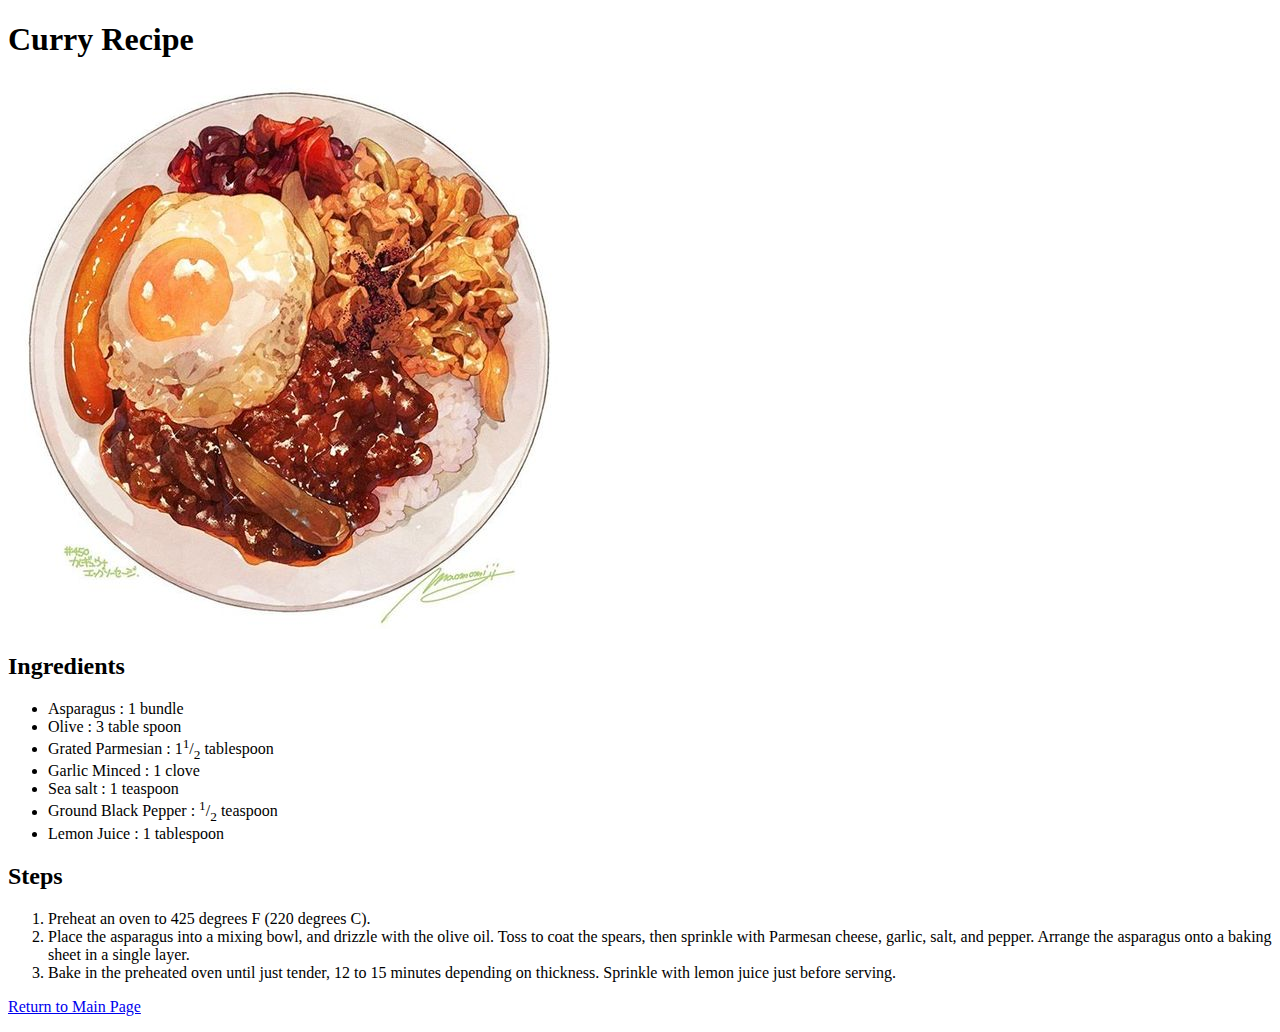
==== recipes/curry-recipe.html @ 44121e39 "First commit" ====
<!DOCTYPE html>
<html lang="en">
<head>
    <meta charset="UTF-8">
    <meta http-equiv="X-UA-Compatible" content="IE=edge">
    <meta name="viewport" content="width=device-width, initial-scale=1.0">
    <title>Hanabata Recipes | Curry Recipe</title>
</head>
<body>
    <h1>Curry Recipe</h1>
    <div>
        <img src="img/curry-recipe.jpg" alt="image of curry with egg and hotdogs">
        <h2>Ingredients</h2>
        <ul>
            <li>Asparagus : 1 bundle</li>
            <li>Olive : 3 table spoon</li>
            <li>Grated Parmesian : 1<sup>1</sup>/<sub>2</sub> tablespoon</li>
            <li>Garlic Minced : 1 clove</li>
            <li>Sea salt : 1 teaspoon</li>
            <li>Ground Black Pepper : <sup>1</sup>/<sub>2</sub> teaspoon</li>
            <li>Lemon Juice : 1 tablespoon</li>
        </ul>
        <h2>Steps</h2>
        <ol>
            <li>Preheat an oven to 425 degrees F (220 degrees C).</li>
            <li>
                Place the asparagus into a mixing bowl, and drizzle with the olive oil. 
                Toss to coat the spears, then sprinkle with Parmesan cheese, garlic, salt, and pepper. 
                Arrange the asparagus onto a baking sheet in a single layer.
            </li>
            <li>
                Bake in the preheated oven until just tender, 12 to 15 minutes depending on thickness. 
                Sprinkle with lemon juice just before serving.
            </li>
        </ol>
    </div>
    <p><a href="../index.html">Return to Main Page</a></p>
</body>
</html>
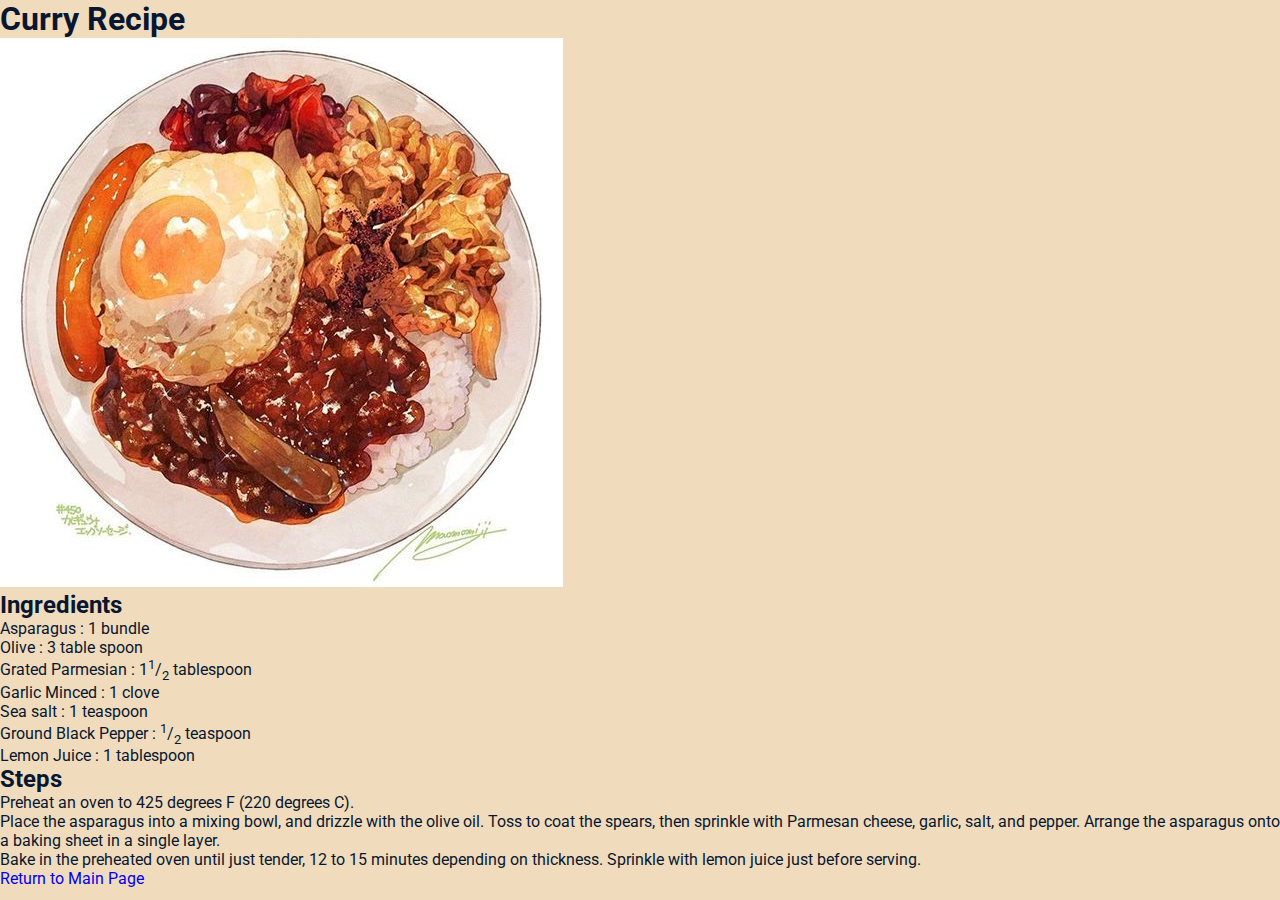
==== commit 7a940387: "CSS styles added" ====
--- a/recipes/curry-recipe.html
+++ b/recipes/curry-recipe.html
@@ -4,6 +4,8 @@
     <meta charset="UTF-8">
     <meta http-equiv="X-UA-Compatible" content="IE=edge">
     <meta name="viewport" content="width=device-width, initial-scale=1.0">
+    <link href="https://fonts.googleapis.com/css2?family=Roboto:ital,wght@0,300;0,400;1,400&display=swap" rel="stylesheet"> 
+    <link rel="stylesheet" href="../style/style.css">
     <title>Hanabata Recipes | Curry Recipe</title>
 </head>
 <body>
--- a/style/style.css
+++ b/style/style.css
@@ -0,0 +1,39 @@
+* {
+    margin: 0;
+    padding: 0;
+}
+
+body {
+    font-family: 'Roboto', sans-serif;
+    background-color: #F0DCBD;
+    color: #08172F;
+}
+
+a{
+    text-decoration: none;
+}
+
+#header-top {
+    height: 5vh;
+    background-color: #e09252;
+    color: white;
+    text-align: center;
+    padding-top: 18px;
+}
+
+#header-main {
+    text-align: center;
+    height: 25vh;
+}
+
+#nav-main li {
+    list-style: none;
+}
+
+#hero-image {
+    height: 70vh;
+    background-image: url(../recipes/img/header-recipe.jfif);
+    background-repeat: no-repeat;
+    background-size: 120% 300%;
+    background-position: 50% 34%;
+}